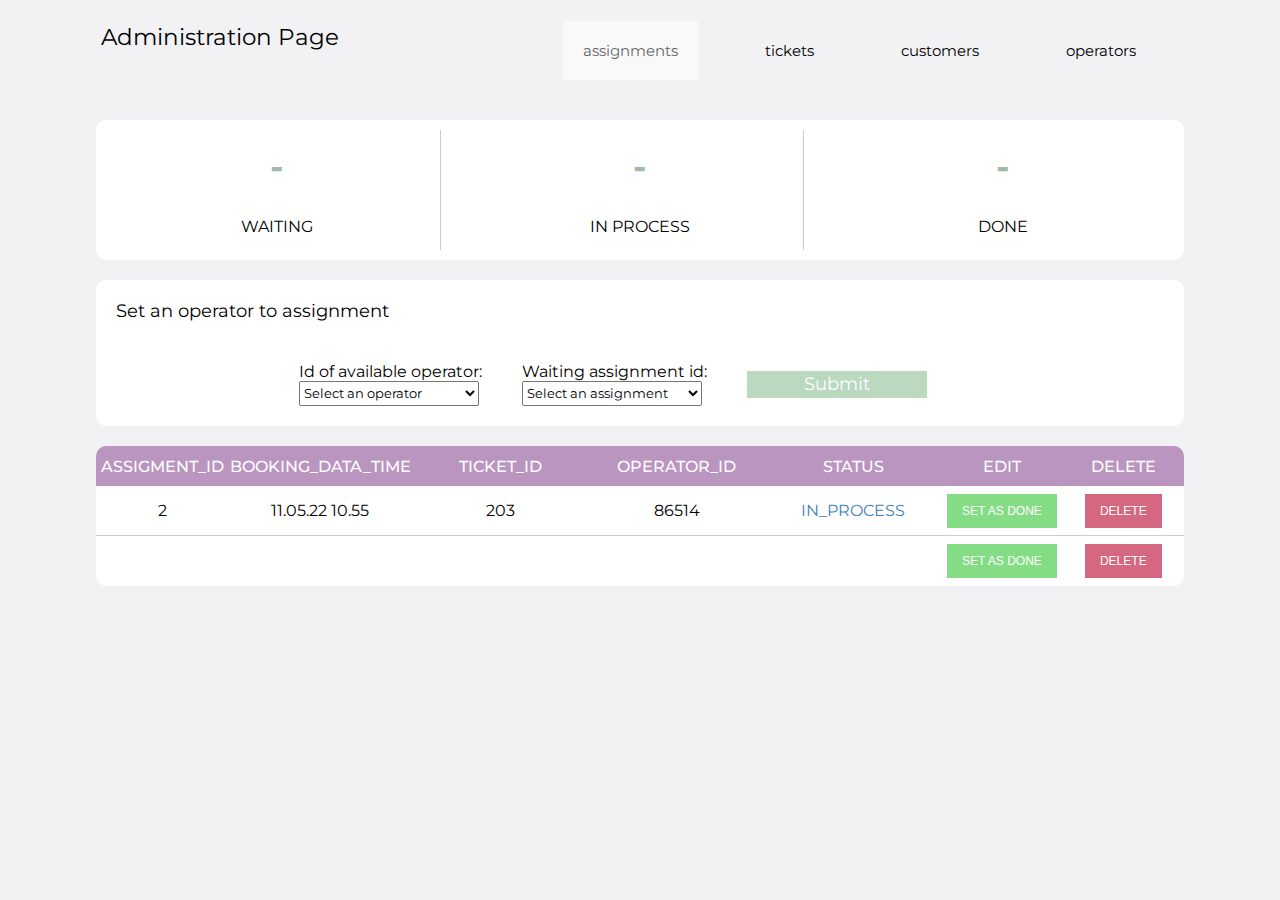
==== src/main/resources/templates/admin-panel-assignments.html @ dbbabe32 "mnn" ====
<!DOCTYPE html>
<html lang="en" xmlns:th="http://www.thymeleaf.org">
<head>
    <meta charset="UTF-8">
    <title>Admin Panel</title>
    <!-- CSS -->
    <link rel="stylesheet" href="../static/css/header.css" th:href="@{/css/header.css}" >
    <link rel="stylesheet" href="../static/css/queue-table.css" th:href="@{/css/queue-table.css}" >
    <link rel="stylesheet" href="../static/css/statistic-block.css" th:href="@{/css/statistic-block.css}" >
    <link rel="stylesheet" href="../static/css/registration-block.css" th:href="@{/css/registration-block.css}">

    <!--FONTS -->
    <link rel="preconnect" href="https://fonts.googleapis.com">
    <link rel="preconnect" href="https://fonts.gstatic.com" crossorigin>
    <link href="https://fonts.googleapis.com/css2?family=Montserrat:ital,wght@0,200;0,400;0,600;1,300;1,500&display=swap"
          rel="stylesheet">
</head>
<body>
<!------- HEADER -------->
<div class="header">
    <div class="header-title">
        <p>Administration Page</p>
    </div>
    <div class="header-menu">
        <a class="menu-item current-page" th:href="@{/admin/assignment}">assignments</a>
        <a class="menu-item" th:href="@{/admin/ticket}">tickets</a>
        <a class="menu-item" th:href="@{/admin/customer}">customers</a>
        <a class="menu-item" th:href="@{/admin/operator}">operators</a>
    </div>
</div>
<!----------------------->

<!--- STATISTIC BLOCK --->
<div class="statistic">
    <div class="statistic-block b1">
        <div class="statistic-block-digit" th:text="${amount_waiting}">
            -
        </div>
        <div class="statistic-block-process">
            WAITING
        </div>
    </div>
    <div class="statistic-block b2">
        <div class="statistic-block-digit" id="wait-block" th:text="${amount_inprocess}">
            -
        </div>
        <div class="statistic-block-process" id="process-block">
            IN PROCESS
        </div>
    </div>
    <div class="statistic-block b3">
        <div class="statistic-block-digit" id="done-block" th:text="${amount_done}">
            -
        </div>
        <div class="statistic-block-process">
            DONE
        </div>
    </div>
</div>
<!----------------------->

<!-- REGISTRATION FORM -->
<form class="form-block" method="post" th:action="@{/admin/assignment}" th:object="${edit_assignment}">
    <div class="register">
        <div class="register-title">
            Set an operator to assignment
        </div>
        <div class="register-form">
            <div class="register-form-item">
                <label for="operator_id">Id of available operator:</label>
                <select id="operator_id" required th:field="*{operatorId}">
                    <option value="">Select an operator</option>
                    <option th:each="operator : ${available_operators}" th:text="${operator.id}" th:value="${operator.id}"></option>
                </select>
            </div>
            <div class="register-form-item">
                <label for="assignment_id">Waiting assignment id:</label>
                <select id="assignment_id" required th:field="*{assignmentId}">
                    <option value="">Select an assignment</option>
                    <option th:each="assignment : ${waiting_assignments}" th:text="${assignment.id}" th:value="${assignment.id}"></option>
                </select>
            </div>
            <div class="register-form-item register-submit">
                <input type="submit" name="submit" value="Submit" id="submit">
            </div>
        </div>
    </div>
</form>

<!----- QUEUE TABLE ----->
<div class="queue">
    <table class="assignment-table" cellpadding="0" cellspacing="0">
        <thead>
        <tr id="thead">
            <th class="info-column-a">
                ASSIGMENT_ID
            </th>
            <th class="info-column-a">
                BOOKING_DATA_TIME
            </th>
            <th class="info-column-a">
                TICKET_ID
            </th>
            <th class="info-column-a">
                OPERATOR_ID
            </th>
            <th class="info-column-a">
                STATUS
            </th>
            <th class="button-column-a">
                EDIT
            </th>
            <th class="button-column-a">
                DELETE
            </th>
        </tr>
        </thead>
        <tbody>
        <tr>
            <td class="assignment-id">
                2
            </td>
            <td class="date-time">
                11.05.22 10.55
            </td>
            <td class="ticket-id">
                203
            </td>
            <td class="operator-id">
                86514
            </td>
            <td class="status-column" style="color: #3B83BE">
                IN_PROCESS
            </td>
            <td>
                <form th:method="post">
                    <button class="button set-button" type="submit" name="submit">SET AS DONE</button>
                </form>
            </td>
            <td>
                <form>
                    <button class="button delete-button" type="submit" name="submit">DELETE</button>
                </form>
            </td>
        </tr>
        <tr th:each="assignment : ${assignments}">
            <td th:text="${assignment.id}"></td>
            <td th:text="${assignment.date}"></td>
            <td th:text="${assignment.ticketId}"></td>
            <td th:text="${assignment.operatorId} ?: 'none'"></td>
            <td th:text="${assignment.status}"></td>
            <td>
                <form th:if="${assignment.isInProcess()}" th:method="post" th:action="@{/admin/assignment/done/{id}(id=${assignment.id})}">
                    <button class="button set-button" type="submit">SET AS DONE</button>
                </form>
            </td>
            <td>
                <form th:method="post" th:action="@{/admin/assignment/delete/{id}(id=${assignment.id})}">
                    <button class="button delete-button" type="submit" name="submit">DELETE</button>
                </form>
            </td>
        </tr>
        </tbody>
    </table>
</div>
<!----------------------->
</body>
</html>
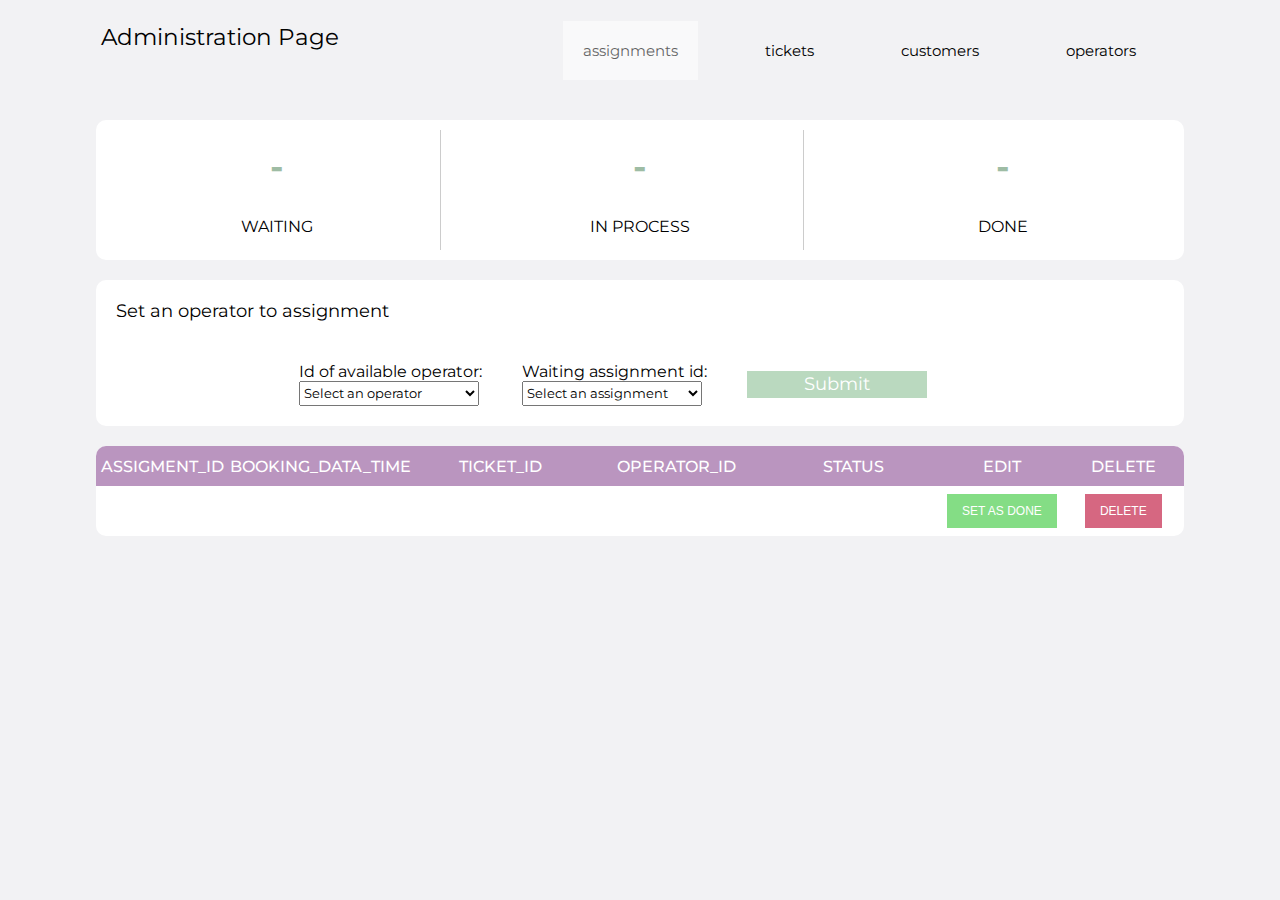
==== commit f30a3a08: "mnn" ====
--- a/src/main/resources/templates/admin-panel-assignments.html
+++ b/src/main/resources/templates/admin-panel-assignments.html
@@ -116,33 +116,6 @@
         </tr>
         </thead>
         <tbody>
-        <tr>
-            <td class="assignment-id">
-                2
-            </td>
-            <td class="date-time">
-                11.05.22 10.55
-            </td>
-            <td class="ticket-id">
-                203
-            </td>
-            <td class="operator-id">
-                86514
-            </td>
-            <td class="status-column" style="color: #3B83BE">
-                IN_PROCESS
-            </td>
-            <td>
-                <form th:method="post">
-                    <button class="button set-button" type="submit" name="submit">SET AS DONE</button>
-                </form>
-            </td>
-            <td>
-                <form>
-                    <button class="button delete-button" type="submit" name="submit">DELETE</button>
-                </form>
-            </td>
-        </tr>
         <tr th:each="assignment : ${assignments}">
             <td th:text="${assignment.id}"></td>
             <td th:text="${assignment.date}"></td>
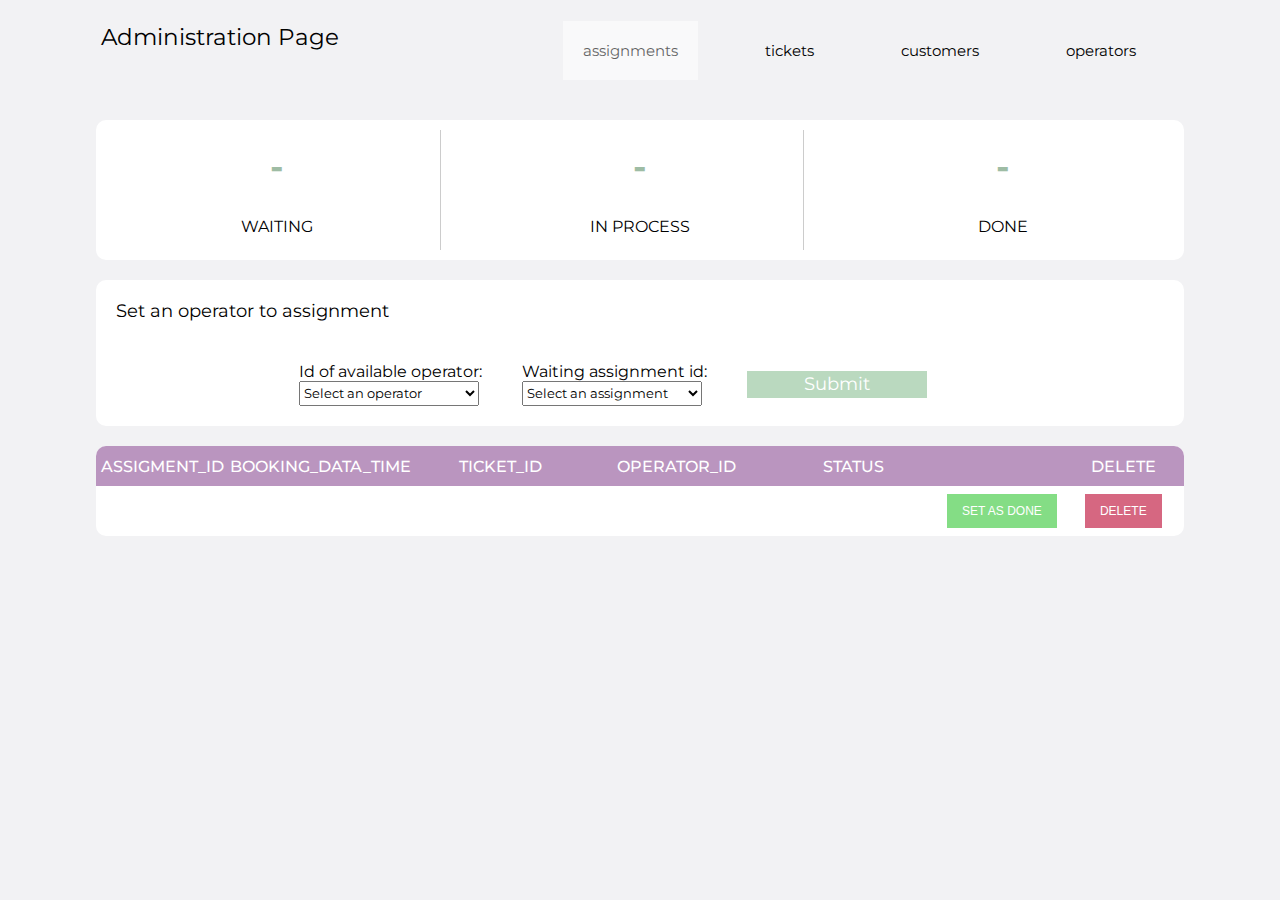
==== commit dca63020: "mnn" ====
--- a/src/main/resources/templates/admin-panel-assignments.html
+++ b/src/main/resources/templates/admin-panel-assignments.html
@@ -108,7 +108,7 @@
                 STATUS
             </th>
             <th class="button-column-a">
-                EDIT
+
             </th>
             <th class="button-column-a">
                 DELETE
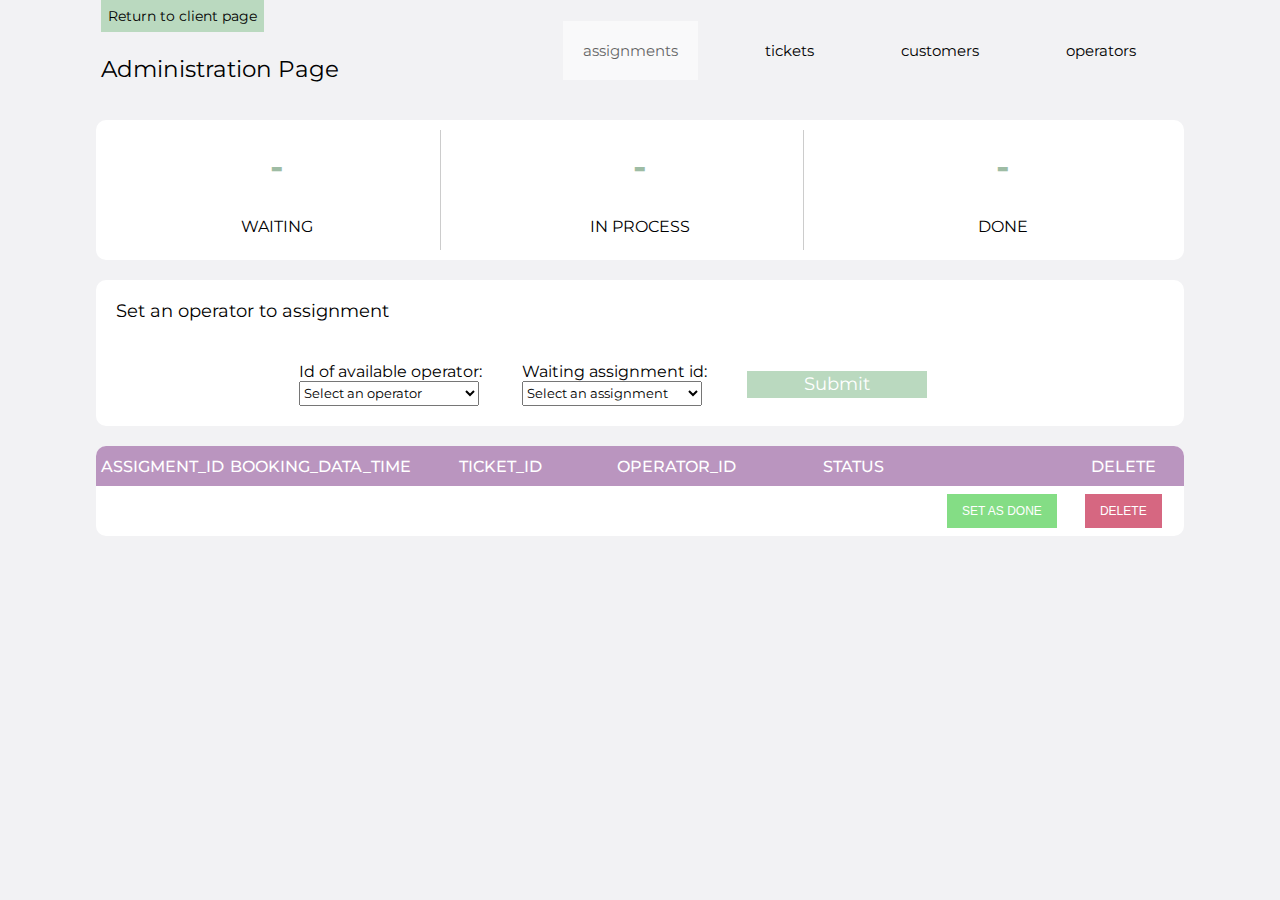
==== commit 9a351550: "mnn" ====
--- a/src/main/resources/templates/admin-panel-assignments.html
+++ b/src/main/resources/templates/admin-panel-assignments.html
@@ -19,6 +19,7 @@
 <!------- HEADER -------->
 <div class="header">
     <div class="header-title">
+        <a th:href="@{/}" href="index.html" class="return-button">Return to client page</a>
         <p>Administration Page</p>
     </div>
     <div class="header-menu">
